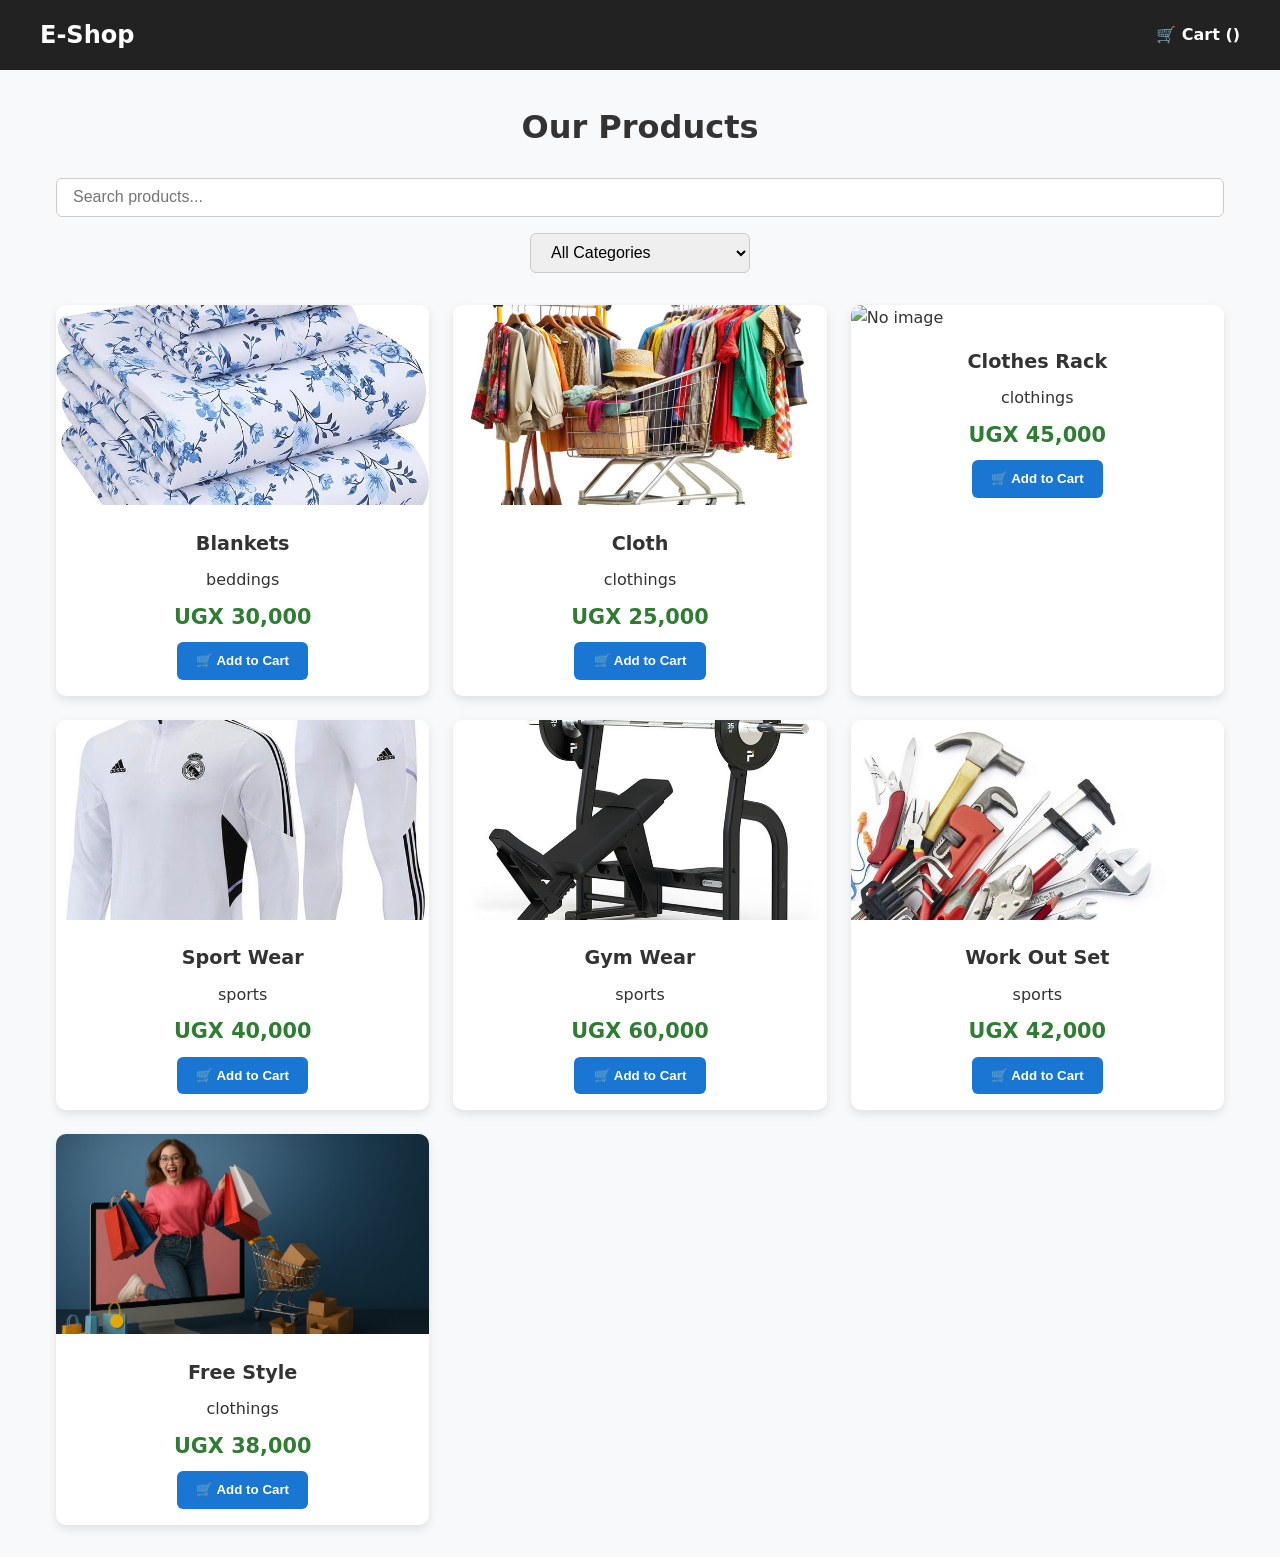
==== index.html @ 0614b72f "Add files via upload" ====
<!DOCTYPE html>
<html lang="en">
<head>
  <meta charset="UTF-8"/>
  <meta name="viewport" content="width=device-width, initial-scale=1.0"/>
  <title>E-Shop – Home</title>
  <link rel="stylesheet" href="style.css"/>
</head>
<body>

<header>
  <nav>
    <div class="logo">E-Shop</div>
    <a href="cart.html" class="cart-link">
      🛒 Cart (<span id="cart-counter">0</span>)
    </a>
  </nav>
</header>

<main>
  <h1>Our Products</h1>

  <div class="filters">
    <input type="text" id="searchInput" placeholder="Search products..."/>
    <select id="categoryFilter">
      <option value="">All Categories</option>
      <option value="clothings">Clothings</option>
      <option value="sports">Sports</option>
      <option value="beddings">Beddings</option>
    </select>
  </div>

  <div class="product-grid" id="productGrid"></div>
</main>

<script src="products.js"></script>
</body>
</html>
---- style.css ----
* {
    box-sizing: border-box;
    margin: 0;
    padding: 0;
}

body {
    font-family: system-ui, -apple-system, sans-serif;
    background: #f8f9fa;
    color: #333;
    line-height: 1.6;
}

header {
    background: #222;
    color: white;
    padding: 1rem;
    position: sticky;
    top: 0;
    z-index: 100;
}

nav {
    display: flex;
    justify-content: space-between;
    align-items: center;
    max-width: 1200px;
    margin: 0 auto;
}

.logo { font-size: 1.5rem; font-weight: bold; }

.cart-link {
    color: white;
    text-decoration: none;
    font-weight: bold;
    display: flex;
    align-items: center;
    gap: 0.5rem;
}

#cart-counter {
    background: #e63946;
    color: white;
    border-radius: 50%;
    width: 24px;
    height: 24px;
    display: inline-flex;
    align-items: center;
    justify-content: center;
    font-size: 0.8rem;
    font-weight: bold;
}

main {
    max-width: 1200px;
    margin: 2rem auto;
    padding: 0 1rem;
}

h1, h2 { margin-bottom: 1.5rem; text-align: center; }

.filters {
    display: flex;
    flex-wrap: wrap;
    gap: 1rem;
    margin-bottom: 2rem;
    justify-content: center;
}

.filters input, .filters select {
    padding: 0.6rem 1rem;
    font-size: 1rem;
    border: 1px solid #ccc;
    border-radius: 6px;
    min-width: 220px;
}

.product-grid {
    display: grid;
    grid-template-columns: repeat(auto-fill, minmax(280px, 1fr));
    gap: 1.5rem;
}

.product-card {
    background: white;
    border-radius: 10px;
    overflow: hidden;
    box-shadow: 0 4px 10px rgba(0,0,0,0.1);
    transition: transform 0.15s;
}

.product-card:hover {
    transform: translateY(-6px);
}

.product-card img {
    width: 100%;
    height: 200px;
    object-fit: cover;
}

.info {
    padding: 1rem;
    text-align: center;
}

.info h3 {
    margin-bottom: 0.5rem;
    font-size: 1.2rem;
}

.price {
    font-size: 1.3rem;
    color: #2e7d32;
    font-weight: bold;
    margin: 0.5rem 0;
}

.add-btn {
    background: #1976d2;
    color: white;
    border: none;
    padding: 0.7rem 1.2rem;
    border-radius: 6px;
    cursor: pointer;
    font-weight: bold;
}

.add-btn:hover { background: #1565c0; }

.quantity-controls {
    display: flex;
    align-items: center;
    justify-content: center;
    gap: 0.8rem;
    margin: 0.8rem 0;
}

.quantity-btn {
    width: 32px;
    height: 32px;
    border-radius: 50%;
    border: 1px solid #ccc;
    background: #f5f5f5;
    font-size: 1.1rem;
    cursor: pointer;
}

.remove-btn {
    background: #d32f2f;
    color: white;
    border: none;
    padding: 0.5rem 1rem;
    border-radius: 6px;
    cursor: pointer;
    margin-top: 0.5rem;
}

form {
    background: white;
    padding: 2rem;
    border-radius: 10px;
    box-shadow: 0 4px 15px rgba(0,0,0,0.1);
    max-width: 500px;
    margin: 2rem auto;
}

label { display: block; margin: 1rem 0 0.4rem; font-weight: 500; }

input {
    width: 100%;
    padding: 0.7rem;
    border: 1px solid #ccc;
    border-radius: 6px;
    font-size: 1rem;
}

.error {
    color: #d32f2f;
    font-size: 0.9rem;
    margin-top: 0.3rem;
    display: none;
}

button[type="submit"] {
    background: #2e7d32;
    color: white;
    border: none;
    padding: 1rem;
    width: 100%;
    margin-top: 1.5rem;
    border-radius: 6px;
    font-size: 1.1rem;
    cursor: pointer;
}

button[type="submit"]:hover { background: #1b5e20; }

.empty-cart {
    text-align: center;
    font-size: 1.3rem;
    color: #777;
    margin: 4rem 0;
}
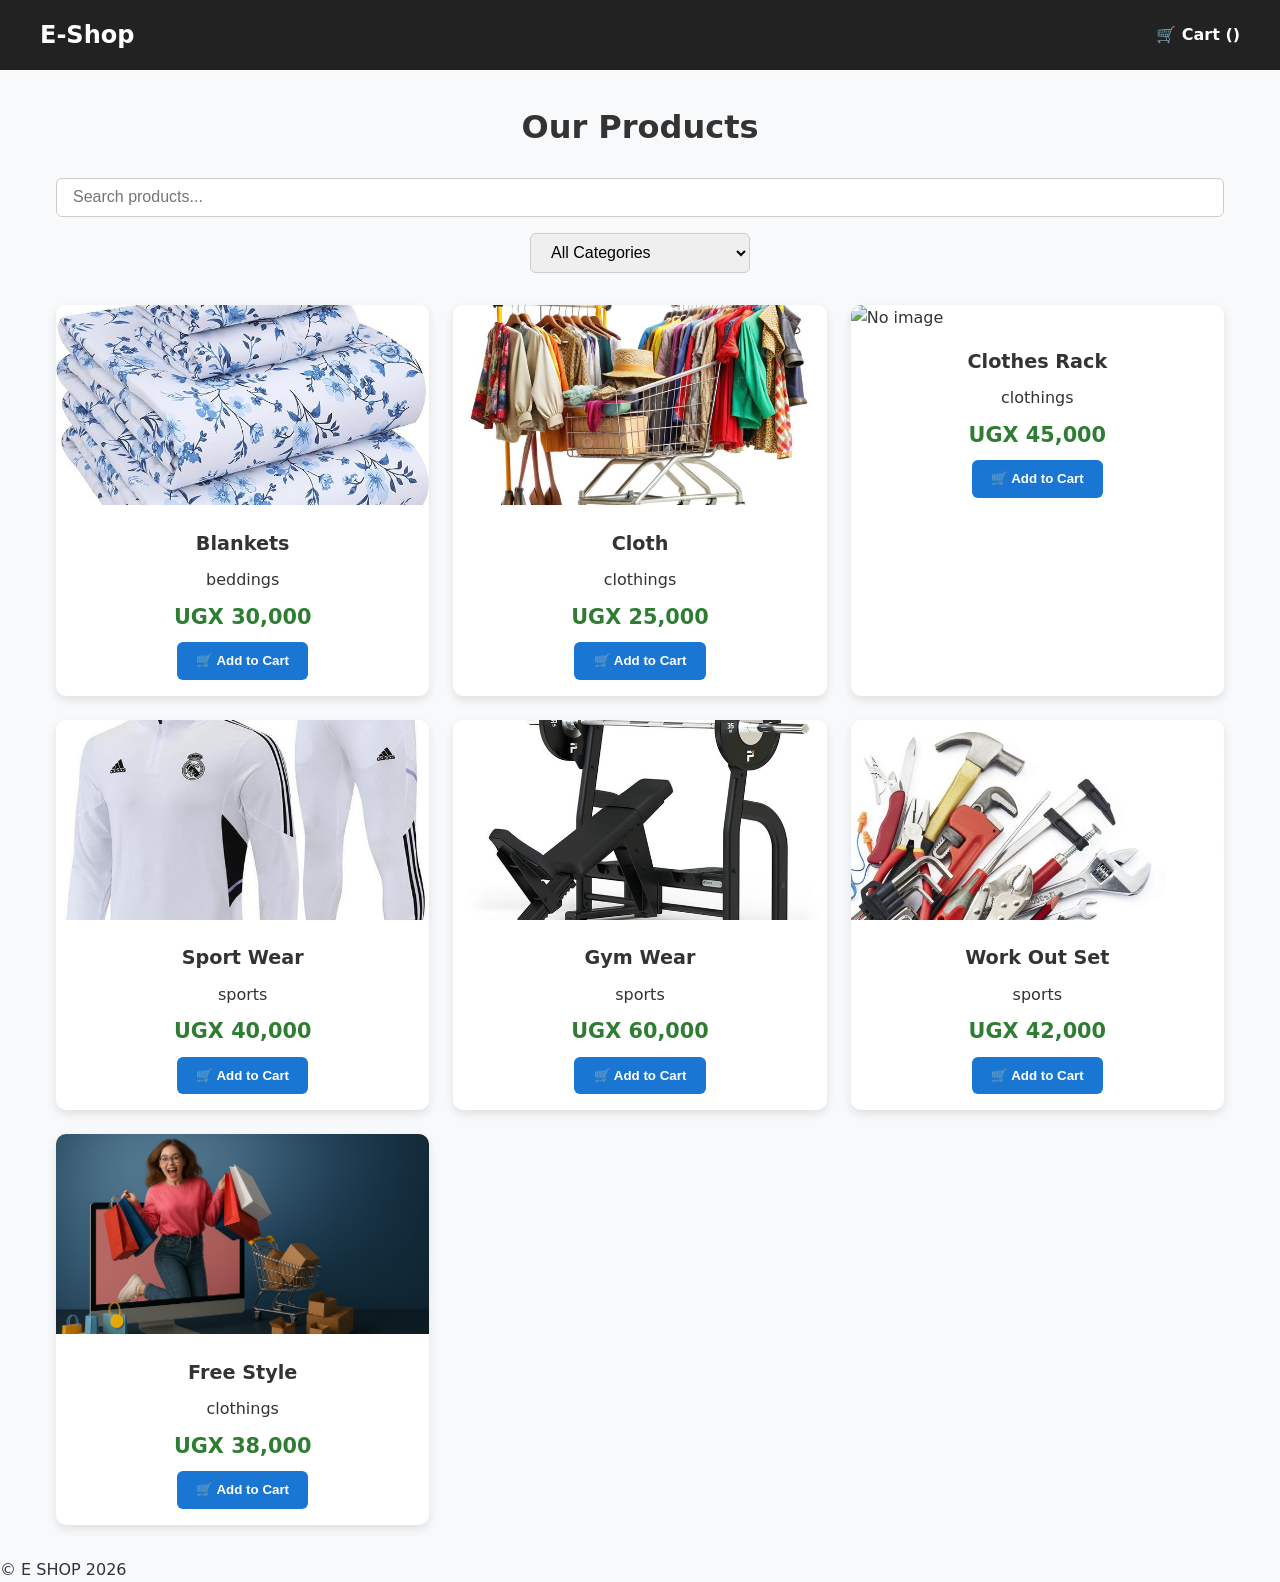
==== commit 95a33694: "Add footer with copyright information" ====
--- a/index.html
+++ b/index.html
@@ -34,5 +34,8 @@
 </main>
 
 <script src="products.js"></script>
+  <footer class="site-footer">
+  <p class="copyright">&copy; E SHOP 2026</p>
+</footer>
 </body>
 </html>
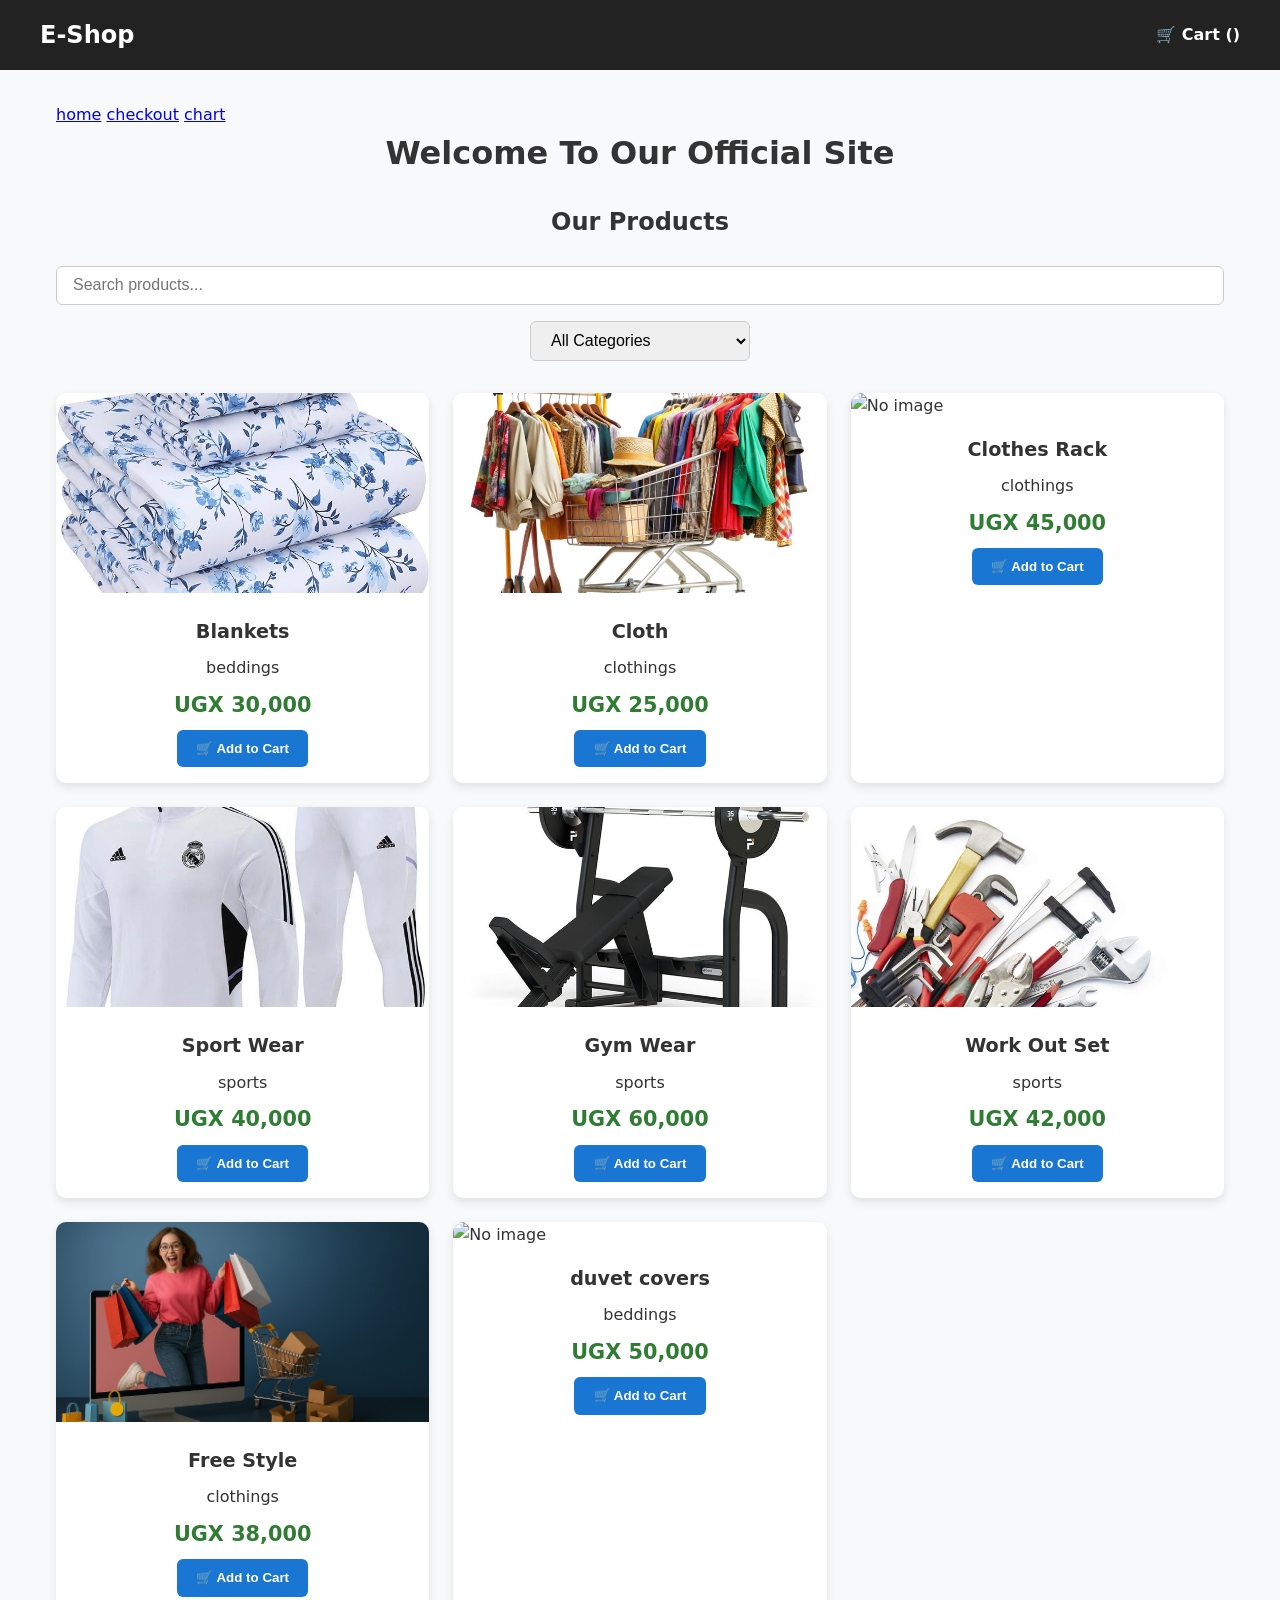
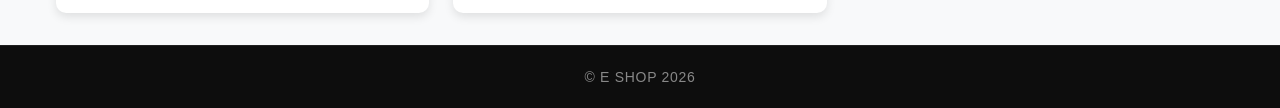
==== commit 7a448174: "Update header and product section in index.html this is to simplify the navigation" ====
--- a/index.html
+++ b/index.html
@@ -18,8 +18,15 @@
 </header>
 
 <main>
-  <h1>Our Products</h1>
-
+  <div>
+   <a href="index.html" class="">home</a> 
+    <a href="checkout.html" class="">checkout</a> 
+    <a href="cart.html" class="">chart</a> 
+    
+  </div>
+  <h1>Welcome To Our Official Site </h1>
+  <h2>Our Products</h2>
+  
   <div class="filters">
     <input type="text" id="searchInput" placeholder="Search products..."/>
     <select id="categoryFilter">
--- a/style.css
+++ b/style.css
@@ -202,4 +202,23 @@
     font-size: 1.3rem;
     color: #777;
     margin: 4rem 0;
-}+}
+
+
+
+
+/* FOOTER */
+.site-footer {
+  background: #0d0d0d;
+  border-top: 1px solid rgba(255, 255, 255, 0.08);
+  padding: 20px;
+  text-align: center;
+}
+ 
+.copyright {
+  font-family: 'DM Sans', sans-serif;
+  font-size: 0.875rem;
+  font-weight: 300;
+  color: #888;
+  letter-spacing: 0.05em;
+}
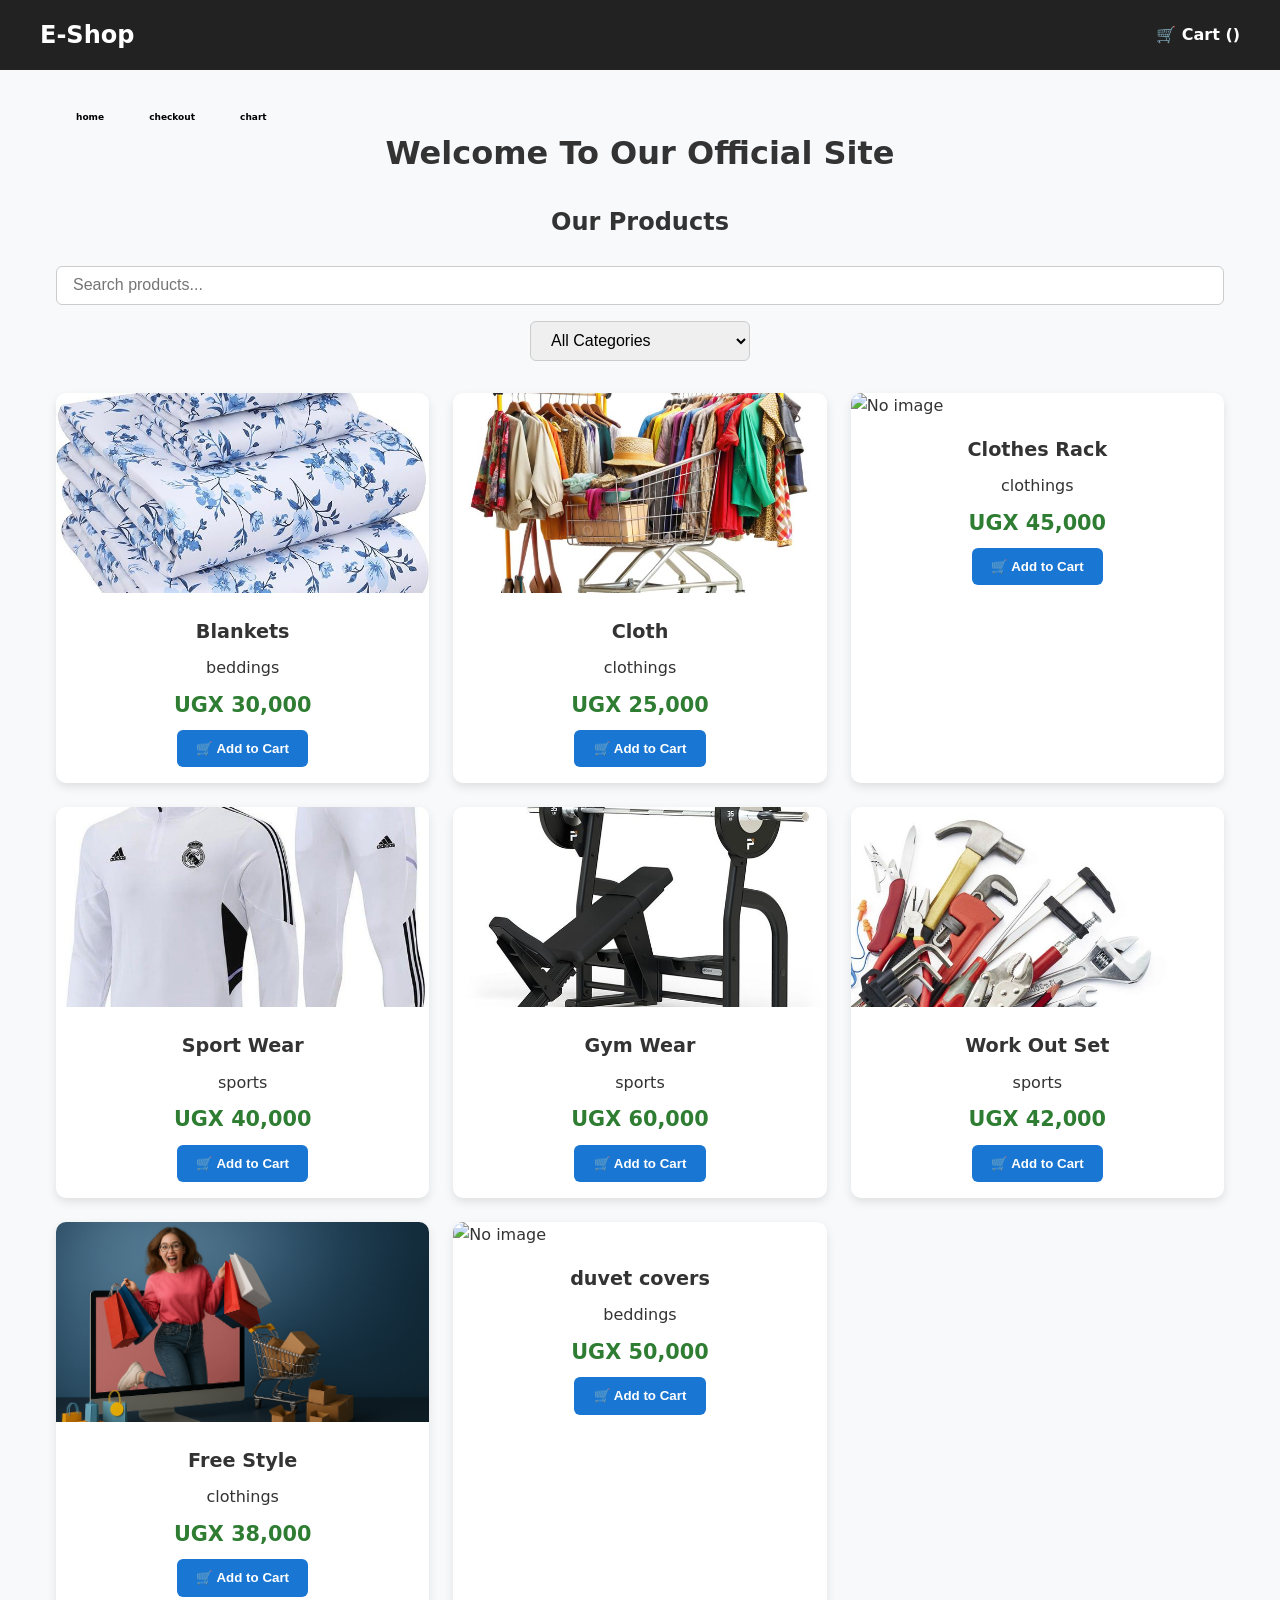
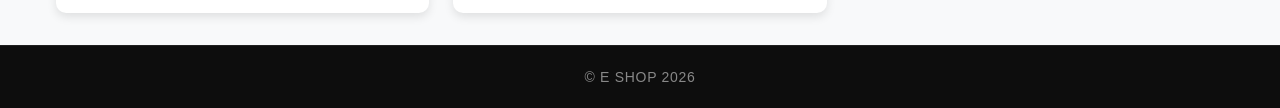
==== commit 6d5b7f03: "Change div to have class 'list' in index.html" ====
--- a/index.html
+++ b/index.html
@@ -18,7 +18,7 @@
 </header>
 
 <main>
-  <div>
+  <div class="list">
    <a href="index.html" class="">home</a> 
     <a href="checkout.html" class="">checkout</a> 
     <a href="cart.html" class="">chart</a> 
--- a/style.css
+++ b/style.css
@@ -204,6 +204,16 @@
     margin: 4rem 0;
 }
 
+.list a {
+    font-size: 9px;
+    color: black;
+    text-decoration: none;
+    margin: 0 20px;
+    font-weight: bold;
+}
+.list a:hover { color: green; }
+
+
 
 
 
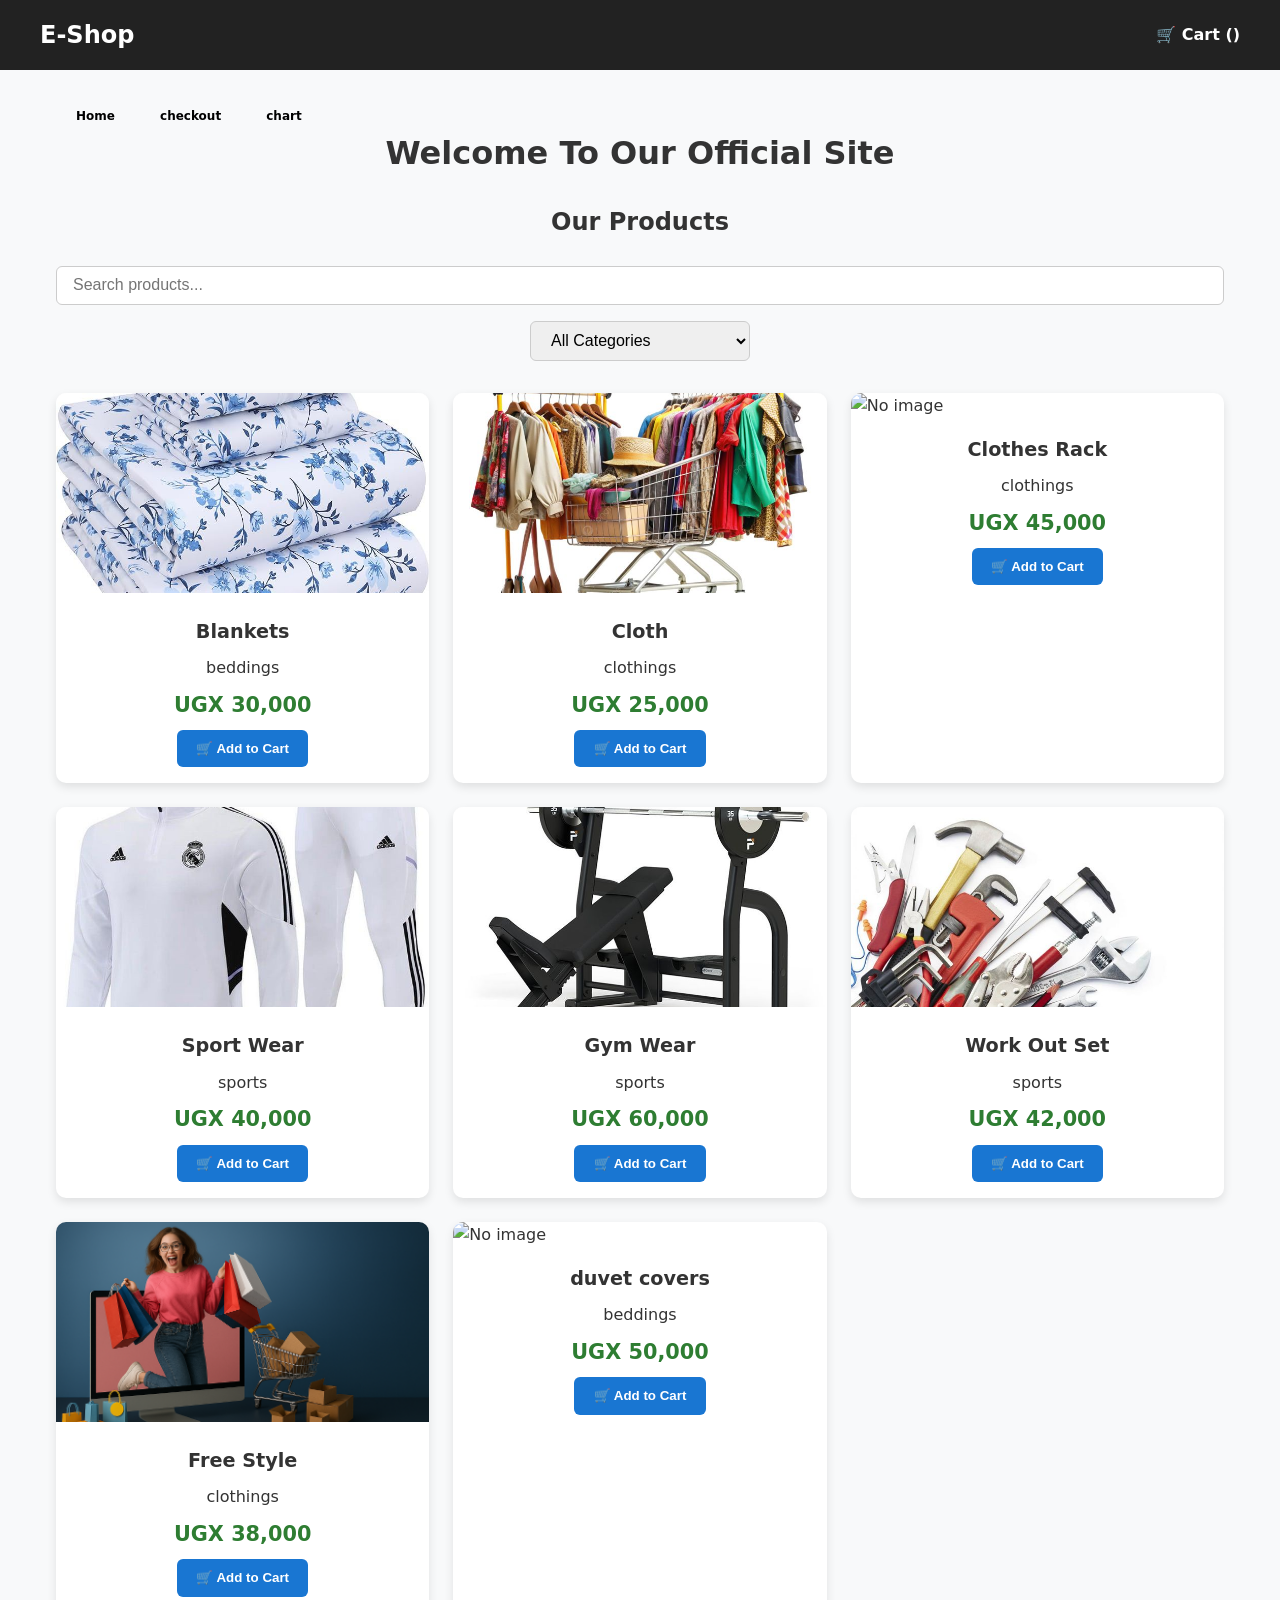
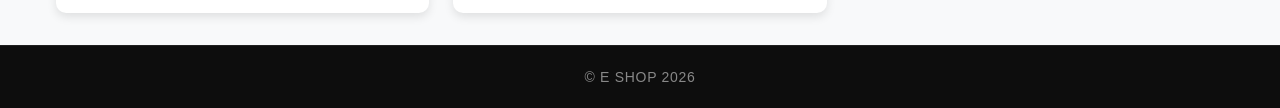
==== commit 45405eb4: "Update index.html" ====
--- a/index.html
+++ b/index.html
@@ -19,7 +19,7 @@
 
 <main>
   <div class="list">
-   <a href="index.html" class="">home</a> 
+   <a href="index.html" class="">Home</a> 
     <a href="checkout.html" class="">checkout</a> 
     <a href="cart.html" class="">chart</a> 
     
--- a/style.css
+++ b/style.css
@@ -205,7 +205,7 @@
 }
 
 .list a {
-    font-size: 9px;
+    font-size: 12px;
     color: black;
     text-decoration: none;
     margin: 0 20px;
